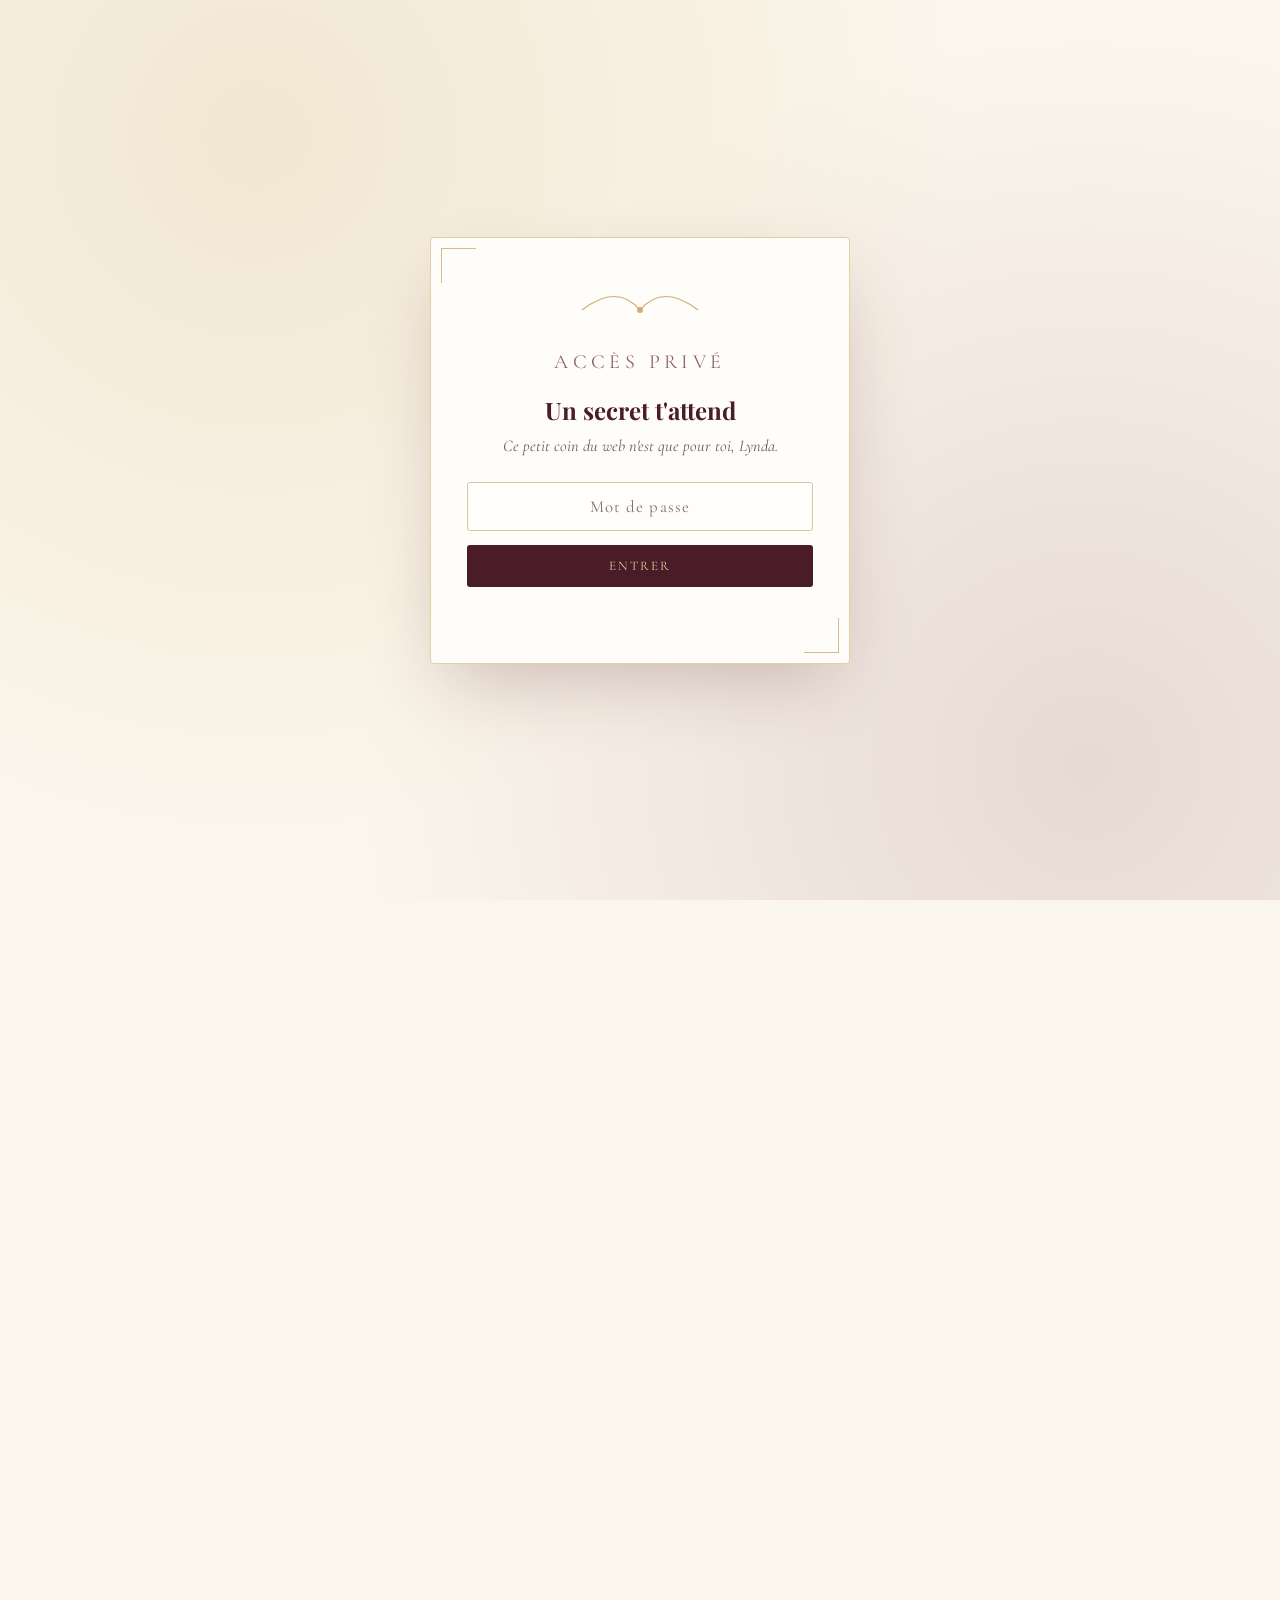
==== index.html @ 2f508aa9 "Site anniversaire Lynda" ====
<!DOCTYPE html>
<html lang="fr">
<head>
<meta charset="UTF-8">
<meta name="viewport" content="width=device-width, initial-scale=1.0">
<title>Joyeux Anniversaire, Lynda</title>
<link rel="preconnect" href="https://fonts.googleapis.com">
<link href="https://fonts.googleapis.com/css2?family=Playfair+Display:ital,wght@0,500;0,700;1,600&family=Cormorant+Garamond:ital,wght@0,400;0,500;0,600;1,500&family=Lora:ital,wght@0,400;0,500;1,400&display=swap" rel="stylesheet">
<link rel="stylesheet" href="css/style.css">
</head>
<body>

<!-- ============= PASSWORD GATE ============= -->
<div id="gate">
  <div class="gate-card">
    <svg class="flourish" viewBox="0 0 120 40" fill="none" xmlns="http://www.w3.org/2000/svg" style="margin:0 auto;display:block;">
      <path d="M2 20 C 25 2, 45 2, 60 20 C 75 2, 95 2, 118 20" stroke="#C6A15B" stroke-width="1.2"/>
      <circle cx="60" cy="20" r="3" fill="#C6A15B"/>
    </svg>
    <p class="eyebrow">Accès privé</p>
    <h1>Un secret&nbsp;t'attend</h1>
    <p class="sub">Ce petit coin du web n'est que pour toi, Lynda.</p>
    <form id="pw-form">
      <input id="pw-input" type="password" placeholder="Mot de passe" autocomplete="off">
      <button id="pw-submit" type="submit">Entrer</button>
      <div id="pw-error"></div>
    </form>
  </div>
</div>

<!-- ============= MAIN SITE ============= -->
<div id="site">

  <a href="pour-nous.html" class="us-nav" id="us-nav" aria-label="Accéder à notre espace">
    <svg viewBox="0 0 24 24" fill="none" xmlns="http://www.w3.org/2000/svg">
      <path d="M12 20.5c-.3 0-.6-.1-.8-.3-1.9-1.5-3.7-3-5.1-4.5C4 13.4 3 11.7 3 9.9 3 7.5 4.9 5.6 7.3 5.6c1.3 0 2.6.6 3.5 1.6.3.3.6.7.9 1.1.6-.9 1.5-1.6 2.5-2 .5-.2 1-.3 1.5-.3 2.4 0 4.3 1.9 4.3 4.3 0 1.8-1 3.5-3.1 5.8-1.4 1.5-3.2 3-5.1 4.5-.2.2-.5.3-.8.3z" stroke="#6E2A38" stroke-width="1.3" fill="none"/>
    </svg>
    <span>Pour nous</span>
  </a>

  <section id="hero">
    <p class="eyebrow">Joyeux Anniversaire mon coeur </p>
    <h1> Juste Pour toi <span class="name">Lynda</span></h1>
    <p class="tag">Une page rien que pour célébrer la personne que tu es — aujourd'hui et chaque jour qui suit.</p>
    <svg class="flourish" viewBox="0 0 120 40" fill="none" xmlns="http://www.w3.org/2000/svg">
      <path d="M2 20 C 25 2, 45 2, 60 20 C 75 2, 95 2, 118 20" stroke="#C6A15B" stroke-width="1.2"/>
      <circle cx="60" cy="20" r="3" fill="#C6A15B"/>
    </svg>
  </section>

  <section id="gallery">
    <div class="section-head">
      <p class="eyebrow">Souvenirs</p>
      <h2>Nos plus beaux moments</h2>
    </div>

    <div class="gallery-group">
      <h3>Elle, tout simplement</h3>
      <div class="grid">
         <div class="frame" data-type="image" data-src="media/accueil/photo_2.jpg" data-caption="Un joli souvenir">
          <img src="media/accueil/photo_2.jpg" alt="">
        </div>
         <div class="frame" data-type="image" data-src="media/accueil/photo_3.jpg" data-caption="Un joli souvenir">
          <img src="media/accueil/photo_3.jpg" alt="">
        </div>
        
        <div class="frame" data-type="image" data-src="media/accueil/photo_1.jpg" data-caption="Un joli souvenir">
          <img src="media/accueil/photo_1.jpg" alt="">
        </div>
       
       <div class="frame" data-type="video" data-src="media/accueil/video_2.mp4" data-poster="media/accueil/video_2_poster.jpg" data-caption="Un joli souvenir">
          <img src="media/accueil/video_2_poster.jpg" alt="">
          <span class="play-badge">▶</span>
        </div>
       <div class="frame" data-type="video" data-src="media/accueil/video_2.mp4" data-poster="media/accueil/video_1_poster.jpg" data-caption="Un joli souvenir">
          <img src="media/accueil/video_1_poster.jpg" alt="">
          <span class="play-badge">▶</span>
        </div>
       <div class="frame" data-type="video" data-src="media/accueil/video_3.mp4" data-poster="media/accueil/video_3_poster.jpg" data-caption="Un joli souvenir">
          <img src="media/accueil/video_3_poster.jpg" alt="">
          <span class="play-badge">▶</span>
        </div>
       <div class="frame" data-type="video" data-src="media/accueil/video_4.mp4" data-poster="media/accueil/video_4_poster.jpg" data-caption="Un joli souvenir">
          <img src="media/accueil/video_4_poster.jpg" alt="">
          <span class="play-badge">▶</span>
        </div>
      </div>
    </div>

    <div class="gallery-group">
      <h3>Avec ceux qu'elle aime</h3>
      <div class="grid">
        <div class="frame" data-type="image" data-src="media/accueil/photo_4.jpg" data-caption="Un joli souvenir">
          <img src="media/accueil/photo_4.jpg" alt="">
        </div>
        <div class="frame" data-type="video" data-src="media/accueil/video_6.mp4" data-poster="media/accueil/video_6_poster.jpg" data-caption="Un joli souvenir">
          <img src="media/accueil/video_6_poster.jpg" alt="">
          <span class="play-badge">▶</span>
        </div>
         <div class="frame" data-type="video" data-src="media/pour-nous/video_5.mp4" data-poster="media/pour-nous/video_5_poster.jpg" data-caption="Un joli souvenir">
          <img src="media/pour-nous/video_5_poster.jpg" alt="">
          <span class="play-badge">▶</span>
        </div>
        <div class="frame" data-type="video" data-src="media/accueil/video_5.mp4" data-poster="media/accueil/video_5_poster.jpg" data-caption="Un joli souvenir">
          <img src="media/accueil/video_5_poster.jpg" alt="">
          <span class="play-badge">▶</span>
        </div>
       
        
      </div>
    </div>
  </section>

  <footer>Fait avec amour, pour toi, par Kiyala.</footer>
</div>

<!-- ============= PHOTO LIGHTBOX ============= -->
<div id="photo-overlay">
  <div class="photo-box">
    <button class="close-btn" id="close-photo">✕</button>
    <div class="photo-frame" id="photo-frame-large">
      <div class="mark">
        <svg viewBox="0 0 24 24" fill="none" stroke="#6E2A38" stroke-width="1.2"><rect x="3" y="3" width="18" height="18" rx="1"/><circle cx="9" cy="9" r="2"/><path d="M21 15l-5-5-4 4-3-3-6 6"/></svg>
      </div>
    </div>
    <p class="photo-caption" id="photo-caption"></p>
  </div>
</div>

<script src="js/index.js"></script>
</body>
</html>
---- css/style.css ----
:root{
  --cream:#FBF6EC;
  --cream-2:#F3E9DA;
  --wine:#6E2A38;
  --wine-deep:#4A1C27;
  --gold:#C6A15B;
  --gold-soft:#E4CFA0;
  --blush:#E7CFC7;
  --ink:#2B1B1F;
}
*{box-sizing:border-box;}
html{scroll-behavior:smooth;}
html,body{margin:0;padding:0;}
body{
  background:var(--cream);
  color:var(--ink);
  font-family:'Lora',serif;
  overflow-x:hidden;
}
h1,h2,h3{
  font-family:'Playfair Display',serif;
  margin:0;
  color:var(--wine-deep);
}
.script{
  font-family:'Cormorant Garamond',serif;
  font-style:italic;
}
.eyebrow{
  font-family:'Cormorant Garamond',serif;
  letter-spacing:.22em;
  text-transform:uppercase;
  font-size:20PX;
  color:var(--wine);
  opacity:.75;
}
a{color:inherit;}

/* ---------- decorative flourish ---------- */
.flourish{
  width:120px;height:auto;
  opacity:.85;
}

/* ================= PASSWORD GATE ================= */
#gate{
  position:fixed;inset:0;
  display:flex;align-items:center;justify-content:center;
  background:
    radial-gradient(circle at 20% 15%, rgba(198,161,91,.18), transparent 55%),
    radial-gradient(circle at 85% 85%, rgba(110,42,56,.14), transparent 55%),
    var(--cream);
  z-index:100;
  transition:opacity .8s ease, visibility .8s ease;
  padding:24px;
}
#gate.hidden{opacity:0;visibility:hidden;pointer-events:none;}
.gate-card{
  max-width:420px;width:100%;
  text-align:center;
  padding:52px 36px 44px;
  background:#fffdfa;
  border:1px solid var(--gold-soft);
  box-shadow:0 30px 70px -20px rgba(74,28,39,.25);
  border-radius:4px;
  position:relative;
}
.gate-card:before,.gate-card:after{
  content:"";
  position:absolute;
  width:34px;height:34px;
  border:1px solid var(--gold);
  opacity:.7;
}
.gate-card:before{top:10px;left:10px;border-right:none;border-bottom:none;}
.gate-card:after{bottom:10px;right:10px;border-left:none;border-top:none;}
.gate-card h1{font-size:1.5rem;margin-top:14px;}
.gate-card p.sub{
  font-family:'Cormorant Garamond',serif;
  font-style:italic;
  color:#6b5a55;
  margin:10px 0 26px;
  font-size:1.02rem;
}
#pw-form{display:flex;flex-direction:column;gap:14px;}
#pw-input{
  font-family:'Cormorant Garamond',serif;
  font-size:1.05rem;
  text-align:center;
  letter-spacing:.06em;
  padding:13px 16px;
  border:1px solid #d9c6a8;
  background:#fffefb;
  border-radius:3px;
  outline:none;
  color:var(--wine-deep);
}
#pw-input:focus{border-color:var(--gold);}
#pw-submit{
  font-family:'Cormorant Garamond',serif;
  letter-spacing:.14em;
  text-transform:uppercase;
  font-size:.82rem;
  padding:13px 16px;
  background:var(--wine-deep);
  color:var(--gold-soft);
  border:none;
  border-radius:3px;
  cursor:pointer;
  transition:background .25s ease;
}
#pw-submit:hover{background:var(--wine);}
#pw-error{
  min-height:18px;
  font-size:.85rem;
  color:#a33b3b;
  font-family:'Cormorant Garamond',serif;
}

/* ================= MAIN SITE ================= */
#site{
  opacity:0;
  transition:opacity 1s ease;
}
#site.visible{opacity:1;}

/* ---- icône "Pour nous" ---- */
.us-nav{
  position:fixed;
  top:22px;right:22px;
  z-index:50;
  display:flex;
  align-items:center;
  gap:7px;
  padding:9px 16px 9px 12px;
  background:rgba(255,253,248,.9);
  border:1px solid var(--gold-soft);
  border-radius:999px;
  text-decoration:none;
  box-shadow:0 10px 26px -12px rgba(74,28,39,.35);
  backdrop-filter:blur(4px);
  transition:transform .25s ease, box-shadow .25s ease, background .25s ease;
}
.us-nav:hover{
  transform:translateY(-2px);
  box-shadow:0 16px 34px -12px rgba(74,28,39,.45);
  background:#fffdf8;
}
.us-nav svg{width:18px;height:18px;flex-shrink:0;}
.us-nav span{
  font-family:'Cormorant Garamond',serif;
  font-style:italic;
  font-size:.92rem;
  color:var(--wine-deep);
  letter-spacing:.02em;
  white-space:nowrap;
}
@media (max-width:520px){
  .us-nav{top:14px;right:14px;padding:8px 12px 8px 10px;}
  .us-nav span{font-size:.82rem;}
}

section{padding:100px 8vw;position:relative;}

/* ---- hero ---- */
#hero{
  min-height:92vh;
  display:flex;flex-direction:column;
  align-items:center;justify-content:center;
  text-align:center;
  background:
    radial-gradient(circle at 50% 0%, rgba(198,161,91,.16), transparent 60%),
    var(--cream);
}
#hero .eyebrow{margin-bottom:22px;}
#hero h1{
  font-size:clamp(2.6rem,7vw,4.6rem);
  line-height:1.05;
}
#hero h1 .name{
  display:block;
  font-style:italic;
  font-weight:600;
  color:var(--wine);
  margin-top:6px;
}
#hero p.tag{
  max-width:480px;
  margin:26px auto 0;
  font-size:1.05rem;
  color:#5a4a46;
}
#hero .flourish{margin-top:38px;}

/* ---- gallery ---- */
#gallery{background:var(--cream-2);}
.section-head{text-align:center;margin-bottom:56px;}
.section-head h2{font-size:clamp(1.8rem,4vw,2.4rem);margin-top:10px;}
.gallery-group{margin-bottom:60px;}
.gallery-group:last-child{margin-bottom:0;}
.gallery-group h3{
  font-family:'Cormorant Garamond',serif;
  font-style:italic;
  font-weight:500;
  font-size:1.3rem;
  color:var(--wine);
  text-align:center;
  margin-bottom:26px;
}
.grid{
  display:grid;
  grid-template-columns:repeat(auto-fit,minmax(190px,1fr));
  gap:22px;
  max-width:980px;
  margin:0 auto;
}
.frame{
  aspect-ratio:4/5;
  border:1px solid var(--gold-soft);
  background:
    linear-gradient(160deg, #fff 0%, var(--blush) 120%);
  border-radius:2px;
  position:relative;
  display:flex;
  align-items:center;justify-content:center;
  padding:10px;
  box-shadow:0 14px 30px -14px rgba(110,42,56,.25);
  cursor:pointer;
  transition:transform .3s ease, box-shadow .3s ease;
  overflow:hidden;
}
.frame:hover{
  transform:translateY(-4px);
  box-shadow:0 20px 40px -14px rgba(110,42,56,.35);
}
.frame img{
  width:100%;height:100%;
  object-fit:cover;
}
.play-badge{
  position:absolute;
  top:50%;left:50%;
  transform:translate(-50%,-50%);
  width:46px;height:46px;
  border-radius:50%;
  background:rgba(43,27,31,.55);
  color:#fdf7ec;
  display:flex;
  align-items:center;justify-content:center;
  font-size:.95rem;
  padding-left:3px;
  pointer-events:none;
  transition:transform .3s ease, background .3s ease;
}
.frame:hover .play-badge{
  transform:translate(-50%,-50%) scale(1.08);
  background:rgba(110,42,56,.75);
}
.frame .mark{
  text-align:center;
  color:var(--wine);
  opacity:.55;
}
.frame svg{width:34px;height:34px;margin-bottom:8px;opacity:.7;}
.frame .cap{
  font-family:'Cormorant Garamond',serif;
  font-style:italic;
  font-size:.78rem;
  letter-spacing:.03em;
}

/* ---- photo lightbox ---- */
#photo-overlay{
  position:fixed;inset:0;
  background:rgba(43,27,31,.65);
  backdrop-filter:blur(2px);
  display:flex;align-items:center;justify-content:center;
  padding:24px;
  opacity:0;visibility:hidden;
  transition:opacity .4s ease, visibility .4s ease;
  z-index:200;
}
#photo-overlay.visible{opacity:1;visibility:visible;}
.photo-box{
  max-width:480px;width:100%;
  background:#fffdf8;
  padding:22px 22px 26px;
  border:1px solid var(--gold-soft);
  box-shadow:0 40px 90px -20px rgba(0,0,0,.45);
  position:relative;
  transform:translateY(24px) scale(.97);
  opacity:0;
  transition:transform .45s ease, opacity .45s ease;
}
#photo-overlay.visible .photo-box{transform:translateY(0) scale(1);opacity:1;}
.photo-frame{
  width:100%;
  aspect-ratio:4/5;
  background:linear-gradient(160deg, #fff 0%, var(--blush) 120%);
  border:1px solid var(--gold-soft);
  display:flex;align-items:center;justify-content:center;
  overflow:hidden;
}
.photo-frame img{width:100%;height:100%;object-fit:cover;}
.photo-frame video{width:100%;height:100%;object-fit:cover;background:#000;}
.photo-frame .mark{color:var(--wine);opacity:.5;}
.photo-frame svg{width:48px;height:48px;}
.photo-caption{
  margin:18px 4px 0;
  font-family:'Cormorant Garamond',serif;
  font-style:italic;
  font-size:1.05rem;
  color:var(--wine);
  text-align:center;
}
.close-btn{
  position:absolute;top:-14px;right:-14px;
  width:32px;height:32px;
  border:1px solid var(--gold-soft);
  background:#fffdf8;
  border-radius:50%;
  cursor:pointer;
  font-family:'Lora',serif;
  color:var(--wine);
  font-size:.9rem;
  line-height:1;
  box-shadow:0 6px 14px -4px rgba(0,0,0,.25);
}
.close-btn:hover{background:var(--cream-2);}

#pour-nous{
  background:
    radial-gradient(circle at 15% 85%, rgba(198,161,91,.14), transparent 55%),
    var(--cream);
  scroll-margin-top:30px;
}

/* ---- planifier un date ---- */
#plan-date{
  background:
    radial-gradient(circle at 85% 10%, rgba(198,161,91,.16), transparent 55%),
    var(--cream-2);
  display:flex;
  flex-direction:column;
  align-items:center;
}
.date-card{
  max-width:440px;
  width:100%;
  background:#fffdfa;
  border:1px solid var(--gold-soft);
  border-radius:4px;
  padding:44px 38px 38px;
  box-shadow:0 30px 70px -24px rgba(74,28,39,.28);
  position:relative;
}
.date-card:before,.date-card:after{
  content:"";
  position:absolute;
  width:30px;height:30px;
  border:1px solid var(--gold);
  opacity:.6;
}
.date-card:before{top:10px;left:10px;border-right:none;border-bottom:none;}
.date-card:after{bottom:10px;right:10px;border-left:none;border-top:none;}
.date-form{
  display:flex;
  flex-direction:column;
  gap:20px;
}
.date-form .field{
  display:flex;
  flex-direction:column;
  gap:7px;
  text-align:left;
}
.date-form .field-row{
  display:flex;
  gap:16px;
}
.date-form .field-row .field{flex:1;}
.date-form label{
  font-family:'Cormorant Garamond',serif;
  font-style:italic;
  font-size:.92rem;
  color:var(--wine);
}
.date-form input,
.date-form select{
  font-family:'Lora',serif;
  font-size:.96rem;
  padding:11px 13px;
  border:1px solid #e2d3b6;
  background:#fffefb;
  border-radius:2px;
  outline:none;
  color:var(--ink);
  transition:border-color .2s ease;
}
.date-form input:focus,
.date-form select:focus{border-color:var(--gold);}
#date-submit{
  font-family:'Cormorant Garamond',serif;
  letter-spacing:.14em;
  text-transform:uppercase;
  font-size:.82rem;
  padding:14px 16px;
  background:var(--wine-deep);
  color:var(--gold-soft);
  border:none;
  border-radius:2px;
  cursor:pointer;
  transition:background .25s ease, transform .25s ease;
  margin-top:4px;
}
#date-submit:hover{background:var(--wine);transform:translateY(-1px);}
#date-submit:disabled{opacity:.6;cursor:default;transform:none;}
#date-status{
  min-height:20px;
  font-family:'Cormorant Garamond',serif;
  font-style:italic;
  font-size:.9rem;
  text-align:center;
  color:var(--wine);
  margin:2px 0 0;
}
#date-status.error{color:#a33b3b;}
@media (max-width:520px){
  .date-card{padding:36px 24px 30px;}
  .date-form .field-row{flex-direction:column;gap:20px;}
}

/* ---- letter section ---- */
#letter-section{
  min-height:80vh;
  display:flex;flex-direction:column;
  align-items:center;justify-content:center;
  text-align:center;
  background:
    radial-gradient(circle at 50% 100%, rgba(198,161,91,.16), transparent 60%),
    var(--cream);
}
#letter-section h2{font-size:clamp(1.9rem,4.4vw,2.5rem);margin:14px 0 10px;}
#letter-section p.hint{
  font-family:'Cormorant Garamond',serif;
  font-style:italic;
  color:#6b5a55;
  margin-bottom:46px;
}

.envelope-wrap{
  perspective:1400px;
  cursor:pointer;
}
.envelope{
  width:260px;height:170px;
  position:relative;
  background:linear-gradient(160deg,#fdf7ec,#f1e2c7);
  border:1px solid var(--gold);
  border-radius:3px;
  box-shadow:0 24px 50px -18px rgba(74,28,39,.35);
  transition:transform .4s ease;
}
.envelope-wrap:hover .envelope{transform:translateY(-4px);}
.flap{
  position:absolute;top:0;left:0;width:100%;height:100%;
  clip-path:polygon(0 0,100% 0,50% 58%);
  background:linear-gradient(160deg,#f6ead2,#e8d2a4);
  border-bottom:1px solid rgba(198,161,91,.5);
  transform-origin:top;
  transition:transform .7s cubic-bezier(.7,0,.3,1);
  z-index:3;
}
.seal{
  position:absolute;top:47%;left:50%;
  width:46px;height:46px;
  background:radial-gradient(circle at 35% 30%, #8c3242, var(--wine-deep));
  border-radius:50%;
  transform:translate(-50%,-50%);
  display:flex;align-items:center;justify-content:center;
  box-shadow:0 4px 10px rgba(0,0,0,.3);
  z-index:4;
  transition:transform .4s ease, opacity .4s ease;
}
.seal span{
  font-family:'Playfair Display',serif;
  font-style:italic;
  color:var(--gold-soft);
  font-size:.95rem;
}
.envelope-body{
  position:absolute;inset:0;
  display:flex;align-items:flex-end;justify-content:center;
  padding-bottom:14px;
  font-family:'Cormorant Garamond',serif;
  font-style:italic;
  color:var(--wine);
  font-size:.85rem;
  opacity:.75;
  z-index:1;
}

.envelope-wrap.open .flap{transform:rotateX(180deg);}
.envelope-wrap.open .seal{opacity:0;transform:translate(-50%,-50%) scale(.4);}

/* letter overlay */
#letter-overlay{
  position:fixed;inset:0;
  background:rgba(43,27,31,.55);
  backdrop-filter:blur(2px);
  display:flex;align-items:center;justify-content:center;
  padding:24px;
  opacity:0;visibility:hidden;
  transition:opacity .5s ease, visibility .5s ease;
  z-index:200;
}
#letter-overlay.visible{opacity:1;visibility:visible;}
.letter-paper{
  max-width:560px;width:100%;
  max-height:82vh;
  overflow-y:auto;
  background:#fffdf8;
  padding:52px 44px;
  border:1px solid var(--gold-soft);
  box-shadow:0 40px 90px -20px rgba(0,0,0,.4);
  position:relative;
  transform:translateY(30px) scale(.96);
  opacity:0;
  transition:transform .5s ease, opacity .5s ease;
}
#letter-overlay.visible .letter-paper{transform:translateY(0) scale(1);opacity:1;}
.letter-paper .eyebrow{display:block;text-align:center;margin-bottom:6px;}
.letter-paper h2{text-align:center;font-size:1.5rem;margin-bottom:26px;}
.letter-paper .body-text{
  font-family:'Lora',serif;
  font-size:1.02rem;
  line-height:1.85;
  color:#3a2a2c;
  white-space:pre-line;
}
.letter-paper .sign-off{
  margin-top:30px;
  text-align:right;
  font-family:'Cormorant Garamond',serif;
  font-style:italic;
  font-size:1.15rem;
  color:var(--wine);
}
.close-letter{
  position:absolute;top:14px;right:16px;
  width:30px;height:30px;
  border:1px solid var(--gold-soft);
  background:transparent;
  border-radius:50%;
  cursor:pointer;
  font-family:'Lora',serif;
  color:var(--wine);
  font-size:.9rem;
  line-height:1;
}
.close-letter:hover{background:var(--cream-2);}

footer{
  text-align:center;
  padding:40px 8vw 60px;
  font-family:'Cormorant Garamond',serif;
  font-style:italic;
  color:#8a7671;
  font-size:.95rem;
}

@media (max-width:520px){
  section{padding:70px 6vw;}
  .envelope{width:230px;height:150px;}
}

@media (prefers-reduced-motion:reduce){
  *{transition-duration:.01ms !important;}
}
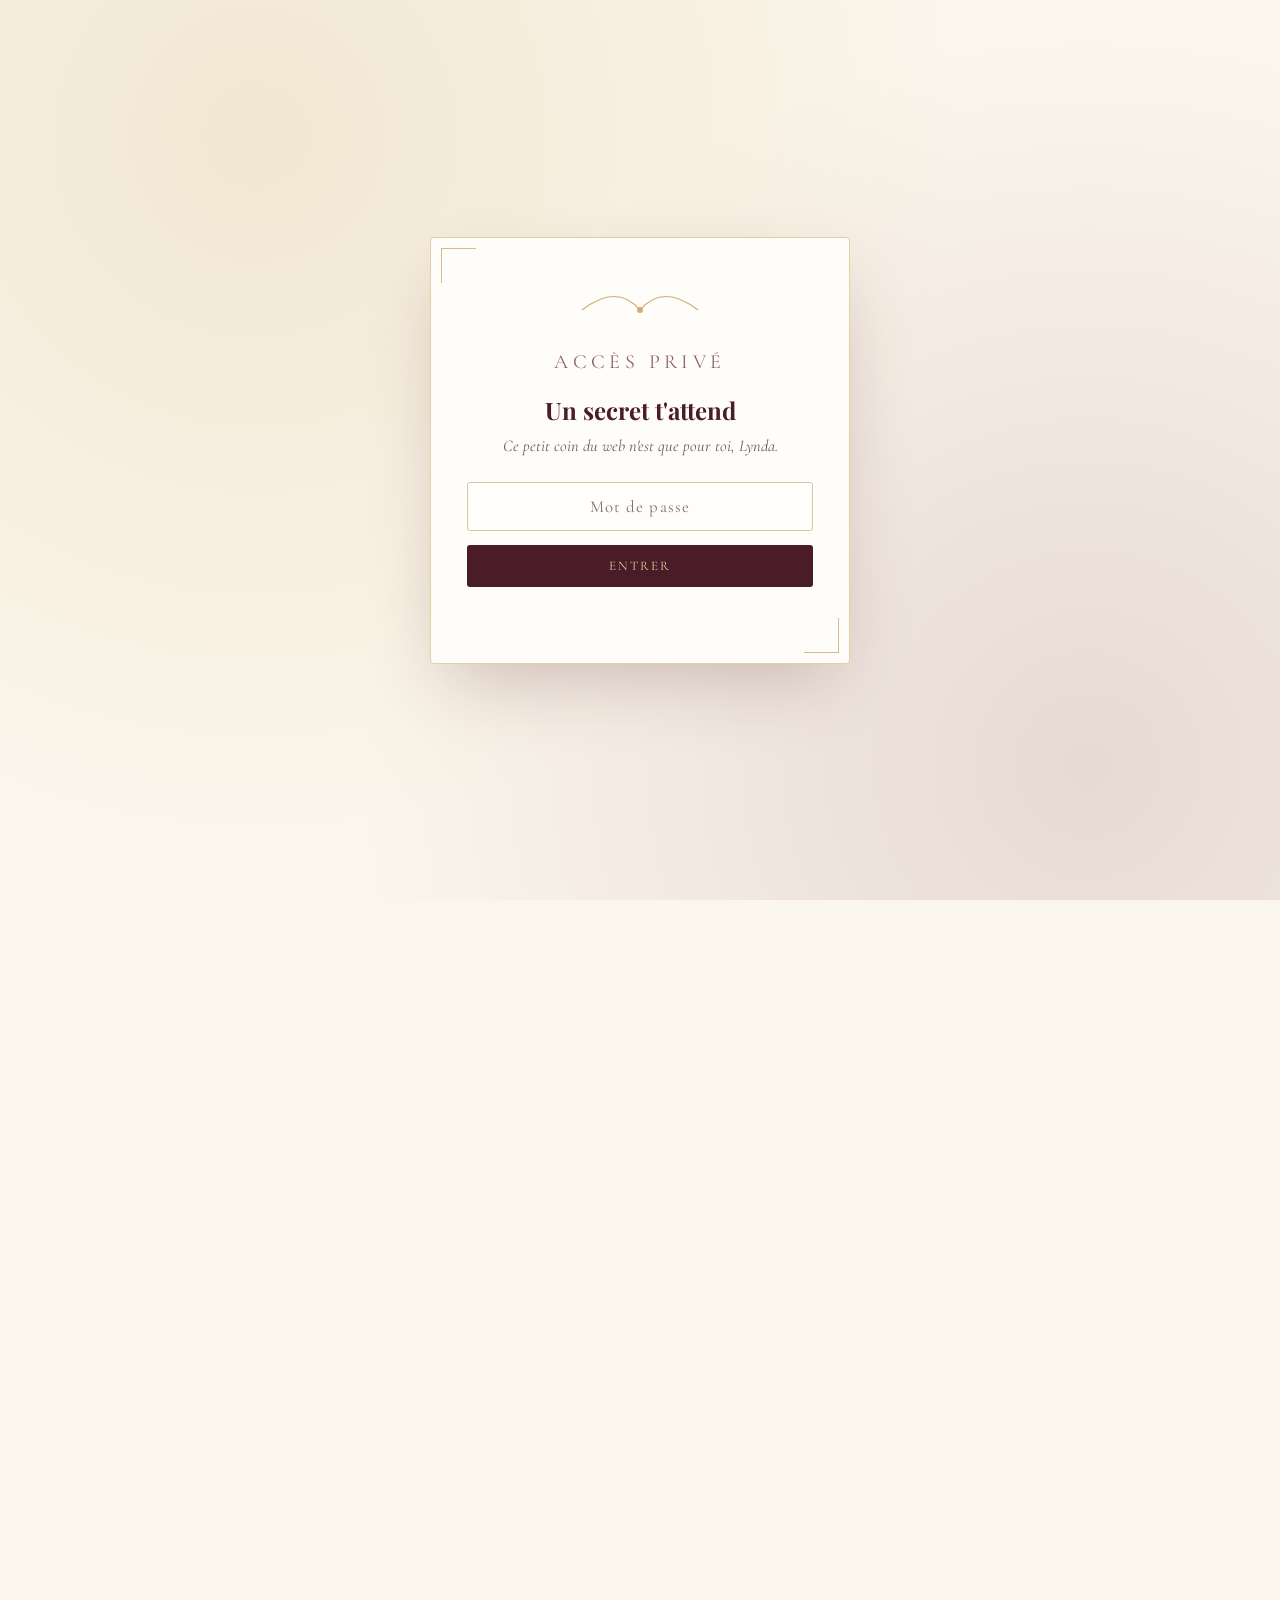
==== commit 16b6d482: "2" ====
--- a/index.html
+++ b/index.html
@@ -72,7 +72,7 @@
           <img src="media/accueil/video_2_poster.jpg" alt="">
           <span class="play-badge">▶</span>
         </div>
-       <div class="frame" data-type="video" data-src="media/accueil/video_2.mp4" data-poster="media/accueil/video_1_poster.jpg" data-caption="Un joli souvenir">
+       <div class="frame" data-type="video" data-src="media/accueil/video_1.mp4" data-poster="media/accueil/video_1_poster.jpg" data-caption="Un joli souvenir">
           <img src="media/accueil/video_1_poster.jpg" alt="">
           <span class="play-badge">▶</span>
         </div>
@@ -82,6 +82,10 @@
         </div>
        <div class="frame" data-type="video" data-src="media/accueil/video_4.mp4" data-poster="media/accueil/video_4_poster.jpg" data-caption="Un joli souvenir">
           <img src="media/accueil/video_4_poster.jpg" alt="">
+          <span class="play-badge">▶</span>
+        </div>
+       <div class="frame" data-type="video" data-src="media/accueil/video_7.mp4" data-poster="media/accueil/video_7_poster.jpg" data-caption="Un joli souvenir">
+          <img src="media/accueil/video_7_poster.jpg" alt="">
           <span class="play-badge">▶</span>
         </div>
       </div>
@@ -103,6 +107,22 @@
         </div>
         <div class="frame" data-type="video" data-src="media/accueil/video_5.mp4" data-poster="media/accueil/video_5_poster.jpg" data-caption="Un joli souvenir">
           <img src="media/accueil/video_5_poster.jpg" alt="">
+          <span class="play-badge">▶</span>
+        </div>
+        <div class="frame" data-type="video" data-src="media/accueil/video_8.mp4" data-poster="media/accueil/video_8_poster.jpg" data-caption="Un joli souvenir">
+          <img src="media/accueil/video_8_poster.jpg" alt="">
+          <span class="play-badge">▶</span>
+        </div>
+        <div class="frame" data-type="video" data-src="media/accueil/video_9.mp4" data-poster="media/accueil/video_5_poster.jpg" data-caption="Un joli souvenir">
+          <img src="media/accueil/video_9_poster.jpg" alt="">
+          <span class="play-badge">▶</span>
+        </div>
+        <div class="frame" data-type="video" data-src="media/accueil/video_10.mp4" data-poster="media/accueil/video_10_poster.jpg" data-caption="Un joli souvenir">
+          <img src="media/accueil/video_10_poster.jpg" alt="">
+          <span class="play-badge">▶</span>
+        </div>
+        <div class="frame" data-type="video" data-src="media/accueil/video_11.mp4" data-poster="media/accueil/video_10_poster.jpg" data-caption="Un joli souvenir">
+          <img src="media/accueil/video_11_poster.jpg" alt="">
           <span class="play-badge">▶</span>
         </div>
        
